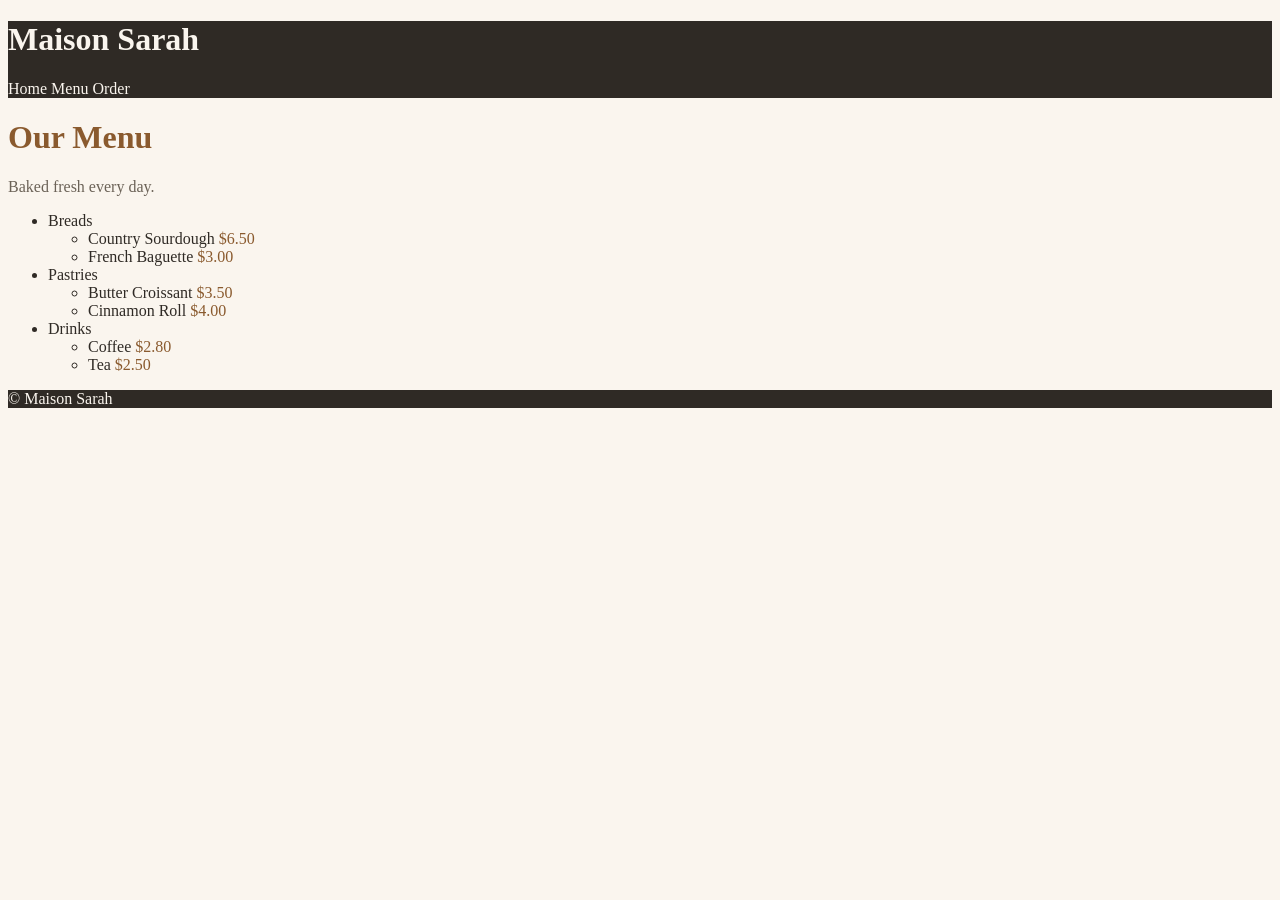
==== menu.html @ 4c808e2c "Add base stylesheet with palette and nav styling" ====
<!doctype html>
<html lang="en">
  <head>
    <meta charset="UTF-8" />
    <meta name="viewport" content="width=device-width, initial-scale=1.0" />
    <title>Menu - Maison Sarah</title>
    <link rel="stylesheet" href="styles.css" />
  </head>

  <body>
    <header>
      <h1 class="brand">Maison Sarah</h1>

      <nav>
        <a href="index.html">Home</a>
        <a href="menu.html">Menu</a>
        <a href="order.html">Order</a>
      </nav>
    </header>

    <main>
      <h1>Our Menu</h1>

      <p class="tagline">Baked fresh every day.</p>

      <ul>
        <li>
          Breads

          <ul>
            <li>
              Country Sourdough
              <span class="price">$6.50</span>
            </li>

            <li>
              French Baguette
              <span class="price">$3.00</span>
            </li>
          </ul>
        </li>

        <li>
          Pastries

          <ul>
            <li>
              Butter Croissant
              <span class="price">$3.50</span>
            </li>

            <li>
              Cinnamon Roll
              <span class="price">$4.00</span>
            </li>
          </ul>
        </li>

        <li>
          Drinks

          <ul>
            <li>
              Coffee
              <span class="price">$2.80</span>
            </li>

            <li>
              Tea
              <span class="price">$2.50</span>
            </li>
          </ul>
        </li>
      </ul>
    </main>

    <footer>
      <p>© Maison Sarah</p>
    </footer>
  </body>
</html>
---- styles.css ----
body {
  background-color: #faf5ee;
  color: #2f2a25;
}

header,
footer {
  background-color: #2f2a25;
  color: #faf5ee;
}

h1,
h2 {
  color: #8a5a2e;
}

header .brand {
  color: #faf5ee;
}

nav a {
  color: #faf5ee;
  text-decoration: none;
}

.tagline {
  color: #6b6257;
}

.price {
  color: #8a5a2e;
}
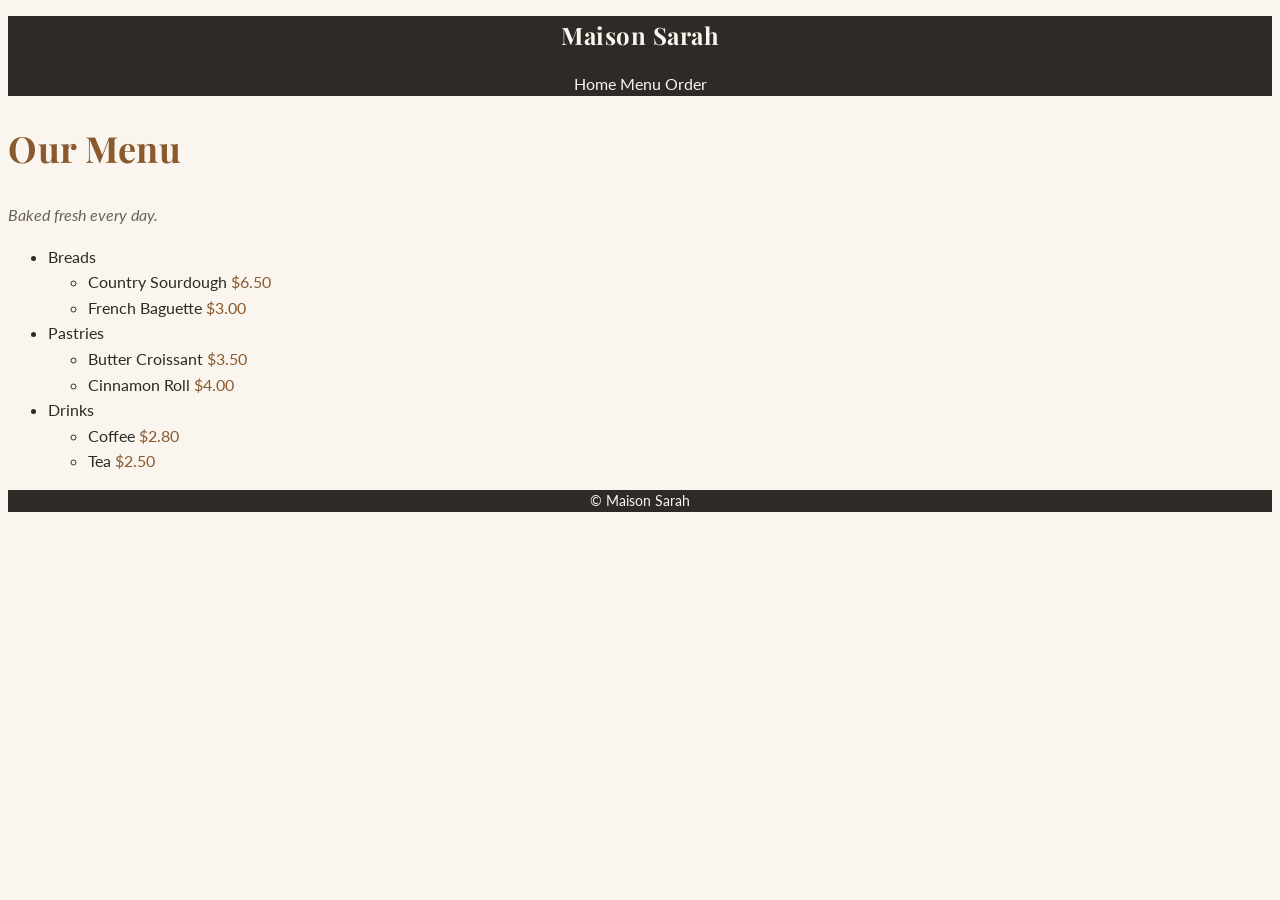
==== commit 9a24520b: "Add type system with Playfair Display and Lato on a rem scale" ====
--- a/menu.html
+++ b/menu.html
@@ -4,6 +4,12 @@
     <meta charset="UTF-8" />
     <meta name="viewport" content="width=device-width, initial-scale=1.0" />
     <title>Menu - Maison Sarah</title>
+    <link rel="preconnect" href="https://fonts.googleapis.com" />
+    <link rel="preconnect" href="https://fonts.gstatic.com" crossorigin />
+    <link
+      href="https://fonts.googleapis.com/css2?family=Lato:wght@400;700&family=Playfair+Display:wght@600;700&display=swap"
+      rel="stylesheet"
+    />
     <link rel="stylesheet" href="styles.css" />
   </head>
 
--- a/styles.css
+++ b/styles.css
@@ -1,17 +1,40 @@
+html {
+  font-size: 62.5%;
+}
+
 body {
   background-color: #faf5ee;
   color: #2f2a25;
+
+  font-family: "Lato", sans-serif;
+  font-size: 1.6rem;
+  line-height: 1.6;
+}
+
+h1 {
+  font-family: "Playfair Display", serif;
+  font-size: 3.6rem;
+  letter-spacing: 0.05rem;
+  color: #8a5a2e;
+}
+
+h2 {
+  font-family: "Playfair Display", serif;
+  font-size: 2.4rem;
+  color: #8a5a2e;
+}
+
+.brand {
+  font-family: "Playfair Display", serif;
+  font-size: 2.4rem;
+  font-weight: 700;
 }
 
 header,
 footer {
   background-color: #2f2a25;
   color: #faf5ee;
-}
-
-h1,
-h2 {
-  color: #8a5a2e;
+  text-align: center;
 }
 
 header .brand {
@@ -25,8 +48,13 @@
 
 .tagline {
   color: #6b6257;
+  font-style: italic;
 }
 
 .price {
   color: #8a5a2e;
 }
+
+footer {
+  font-size: 1.4rem;
+}
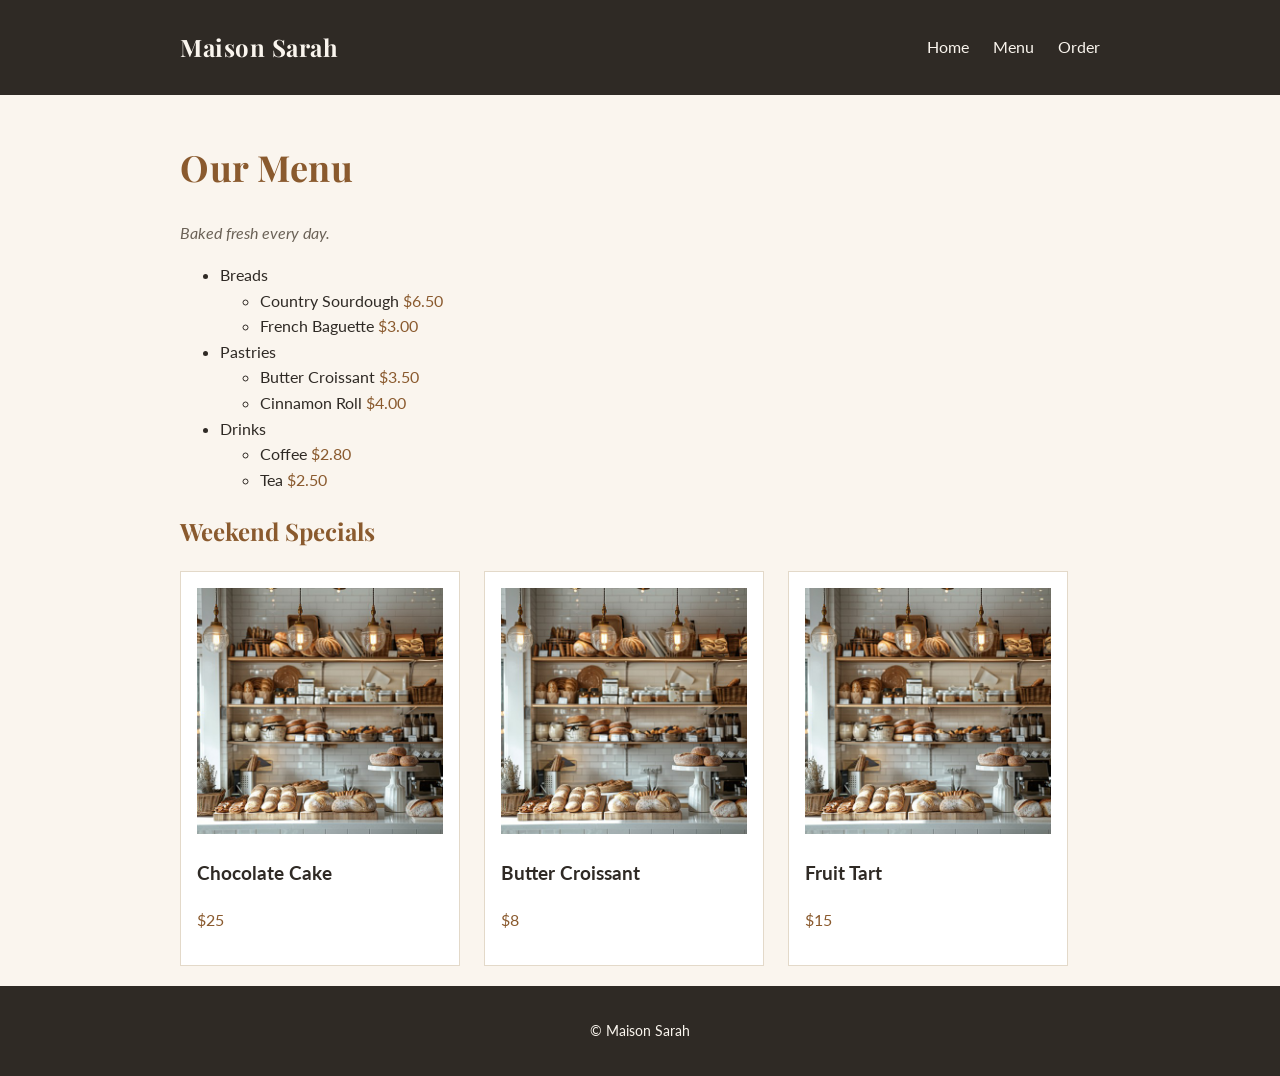
==== commit 92afbaef: "Add container, flexbox nav, and weekend specials card row" ====
--- a/menu.html
+++ b/menu.html
@@ -4,84 +4,126 @@
     <meta charset="UTF-8" />
     <meta name="viewport" content="width=device-width, initial-scale=1.0" />
     <title>Menu - Maison Sarah</title>
+
     <link rel="preconnect" href="https://fonts.googleapis.com" />
     <link rel="preconnect" href="https://fonts.gstatic.com" crossorigin />
+
     <link
       href="https://fonts.googleapis.com/css2?family=Lato:wght@400;700&family=Playfair+Display:wght@600;700&display=swap"
       rel="stylesheet"
     />
+
     <link rel="stylesheet" href="styles.css" />
   </head>
 
   <body>
     <header>
-      <h1 class="brand">Maison Sarah</h1>
+      <div class="container header-bar">
+        <h1 class="brand">Maison Sarah</h1>
 
-      <nav>
-        <a href="index.html">Home</a>
-        <a href="menu.html">Menu</a>
-        <a href="order.html">Order</a>
-      </nav>
+        <nav>
+          <a href="index.html">Home</a>
+          <a href="menu.html">Menu</a>
+          <a href="order.html">Order</a>
+        </nav>
+      </div>
     </header>
 
     <main>
-      <h1>Our Menu</h1>
+      <div class="container">
+        <h1>Our Menu</h1>
 
-      <p class="tagline">Baked fresh every day.</p>
+        <p class="tagline">Baked fresh every day.</p>
 
-      <ul>
-        <li>
-          Breads
+        <ul>
+          <li>
+            Breads
 
-          <ul>
-            <li>
-              Country Sourdough
-              <span class="price">$6.50</span>
-            </li>
+            <ul>
+              <li>
+                Country Sourdough
+                <span class="price">$6.50</span>
+              </li>
 
-            <li>
-              French Baguette
-              <span class="price">$3.00</span>
-            </li>
-          </ul>
-        </li>
+              <li>
+                French Baguette
+                <span class="price">$3.00</span>
+              </li>
+            </ul>
+          </li>
 
-        <li>
-          Pastries
+          <li>
+            Pastries
 
-          <ul>
-            <li>
-              Butter Croissant
-              <span class="price">$3.50</span>
-            </li>
+            <ul>
+              <li>
+                Butter Croissant
+                <span class="price">$3.50</span>
+              </li>
 
-            <li>
-              Cinnamon Roll
-              <span class="price">$4.00</span>
-            </li>
-          </ul>
-        </li>
+              <li>
+                Cinnamon Roll
+                <span class="price">$4.00</span>
+              </li>
+            </ul>
+          </li>
 
-        <li>
-          Drinks
+          <li>
+            Drinks
 
-          <ul>
-            <li>
-              Coffee
-              <span class="price">$2.80</span>
-            </li>
+            <ul>
+              <li>
+                Coffee
+                <span class="price">$2.80</span>
+              </li>
 
-            <li>
-              Tea
-              <span class="price">$2.50</span>
-            </li>
-          </ul>
-        </li>
-      </ul>
+              <li>
+                Tea
+                <span class="price">$2.50</span>
+              </li>
+            </ul>
+          </li>
+        </ul>
+
+        <section>
+          <h2>Weekend Specials</h2>
+
+          <div class="card-row">
+            <article class="card">
+              <img
+                src="images/hero-bakery.jpg"
+                alt="Chocolate cake with chocolate topping on a white plate."
+              />
+              <h3>Chocolate Cake</h3>
+              <p class="price">$25</p>
+            </article>
+
+            <article class="card">
+              <img
+                src="images/hero-bakery.jpg"
+                alt="Fresh butter croissants arranged on a bakery tray."
+              />
+              <h3>Butter Croissant</h3>
+              <p class="price">$8</p>
+            </article>
+
+            <article class="card">
+              <img
+                src="images/hero-bakery.jpg"
+                alt="Fruit tart decorated with fresh seasonal fruits."
+              />
+              <h3>Fruit Tart</h3>
+              <p class="price">$15</p>
+            </article>
+          </div>
+        </section>
+      </div>
     </main>
 
     <footer>
-      <p>© Maison Sarah</p>
+      <div class="container">
+        <p>© Maison Sarah</p>
+      </div>
     </footer>
   </body>
 </html>
--- a/styles.css
+++ b/styles.css
@@ -1,31 +1,41 @@
+* {
+  box-sizing: border-box;
+}
+
 html {
   font-size: 62.5%;
 }
 
 body {
+  margin: 0;
   background-color: #faf5ee;
   color: #2f2a25;
-
-  font-family: "Lato", sans-serif;
+  font-family: 'Lato', sans-serif;
   font-size: 1.6rem;
   line-height: 1.6;
 }
 
+.container {
+  max-width: 96rem;
+  margin: 0 auto;
+  padding: 0 2rem;
+}
+
 h1 {
-  font-family: "Playfair Display", serif;
+  font-family: 'Playfair Display', serif;
   font-size: 3.6rem;
   letter-spacing: 0.05rem;
   color: #8a5a2e;
 }
 
 h2 {
-  font-family: "Playfair Display", serif;
+  font-family: 'Playfair Display', serif;
   font-size: 2.4rem;
   color: #8a5a2e;
 }
 
 .brand {
-  font-family: "Playfair Display", serif;
+  font-family: 'Playfair Display', serif;
   font-size: 2.4rem;
   font-weight: 700;
 }
@@ -41,9 +51,34 @@
   color: #faf5ee;
 }
 
+.header-bar {
+  display: flex;
+  justify-content: space-between;
+  align-items: center;
+  padding: 1.2rem 2rem;
+}
+
+nav {
+  display: flex;
+  gap: 2.4rem;
+}
+
 nav a {
   color: #faf5ee;
   text-decoration: none;
+}
+
+main {
+  padding: 2rem 0;
+}
+
+footer {
+  padding: 2rem 0;
+  font-size: 1.4rem;
+}
+
+.hero img {
+  max-width: 100%;
 }
 
 .tagline {
@@ -55,6 +90,19 @@
   color: #8a5a2e;
 }
 
-footer {
-  font-size: 1.4rem;
-}+.card-row {
+  display: flex;
+  flex-wrap: wrap;
+  gap: 2.4rem;
+}
+
+.card {
+  background-color: #ffffff;
+  border: 1px solid #e3d9c9;
+  padding: 1.6rem;
+  max-width: 28rem;
+}
+
+.card img {
+  width: 100%;
+}
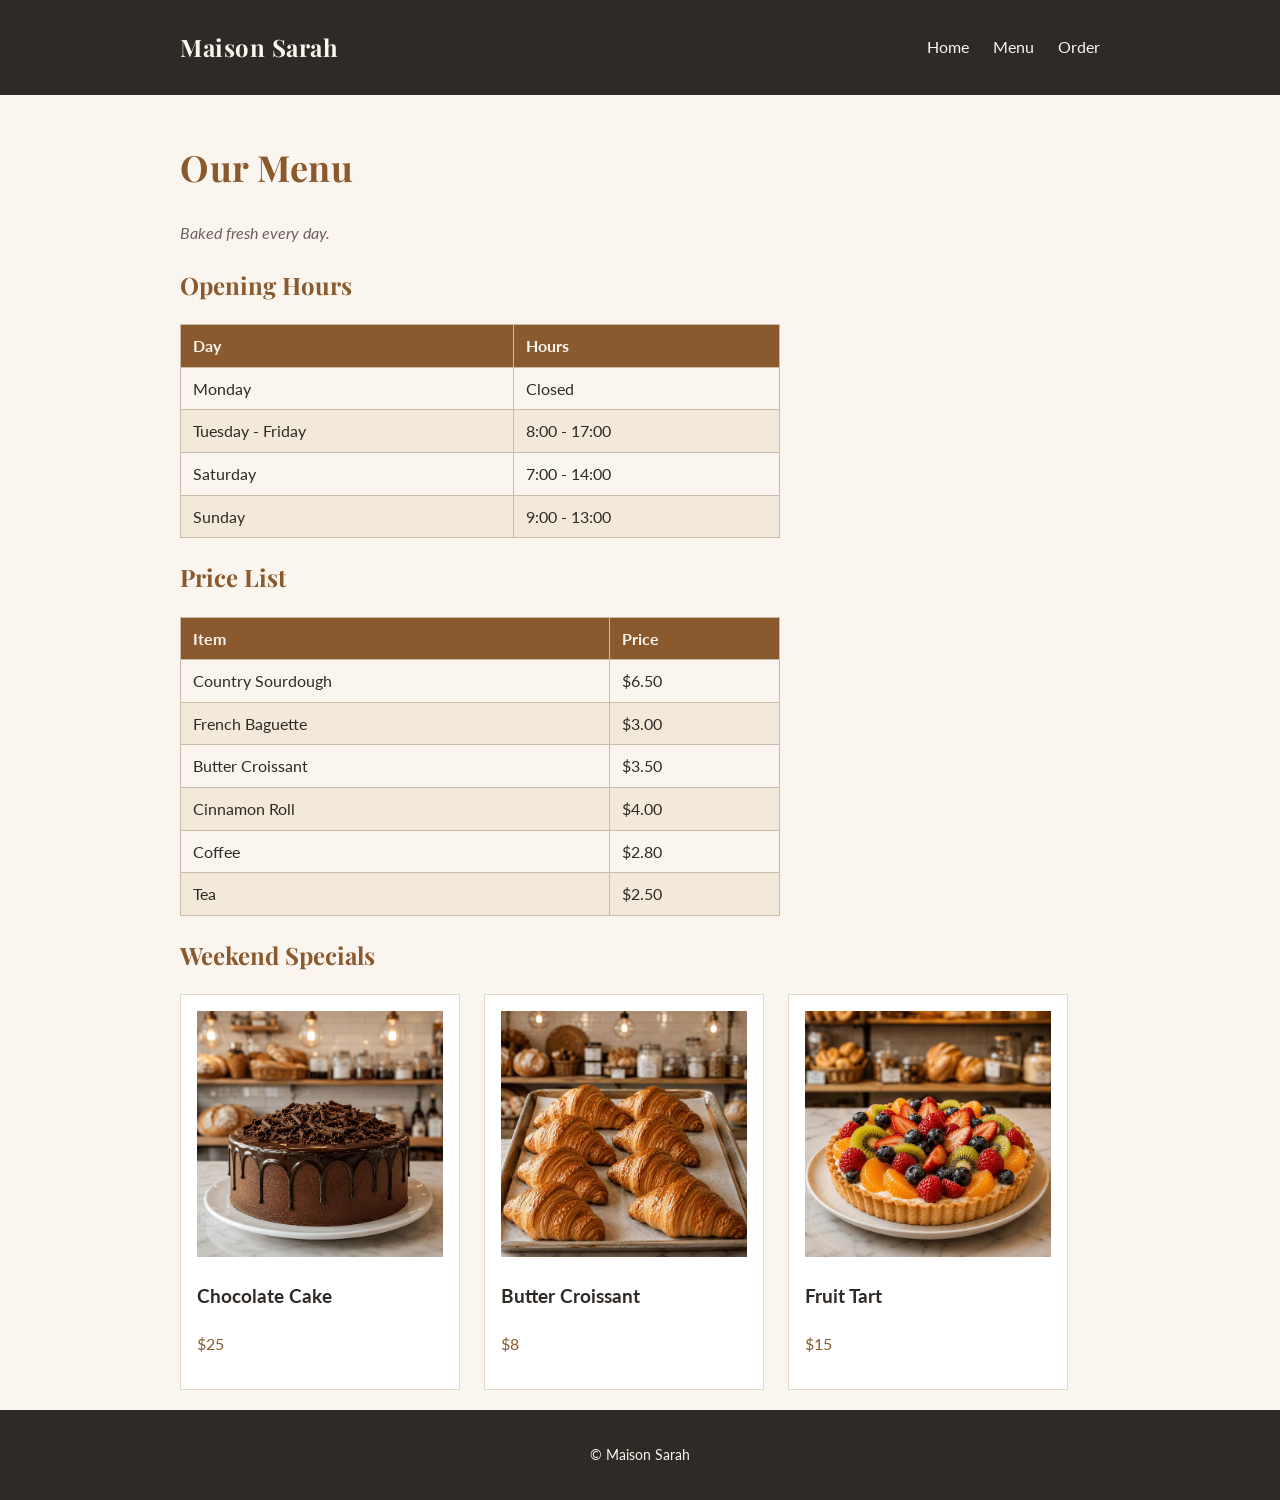
==== commit 038e1a00: "Add hours and price tables and the weekend pre-order form" ====
--- a/menu.html
+++ b/menu.html
@@ -35,55 +35,85 @@
 
         <p class="tagline">Baked fresh every day.</p>
 
-        <ul>
-          <li>
-            Breads
+        <section>
+          <h2>Opening Hours</h2>
 
-            <ul>
-              <li>
-                Country Sourdough
-                <span class="price">$6.50</span>
-              </li>
+          <table>
+            <thead>
+              <tr>
+                <th>Day</th>
+                <th>Hours</th>
+              </tr>
+            </thead>
 
-              <li>
-                French Baguette
-                <span class="price">$3.00</span>
-              </li>
-            </ul>
-          </li>
+            <tbody>
+              <tr>
+                <td>Monday</td>
+                <td>Closed</td>
+              </tr>
 
-          <li>
-            Pastries
+              <tr>
+                <td>Tuesday - Friday</td>
+                <td>8:00 - 17:00</td>
+              </tr>
 
-            <ul>
-              <li>
-                Butter Croissant
-                <span class="price">$3.50</span>
-              </li>
+              <tr>
+                <td>Saturday</td>
+                <td>7:00 - 14:00</td>
+              </tr>
 
-              <li>
-                Cinnamon Roll
-                <span class="price">$4.00</span>
-              </li>
-            </ul>
-          </li>
+              <tr>
+                <td>Sunday</td>
+                <td>9:00 - 13:00</td>
+              </tr>
+            </tbody>
+          </table>
+        </section>
 
-          <li>
-            Drinks
+        <section>
+          <h2>Price List</h2>
 
-            <ul>
-              <li>
-                Coffee
-                <span class="price">$2.80</span>
-              </li>
+          <table>
+            <thead>
+              <tr>
+                <th>Item</th>
+                <th>Price</th>
+              </tr>
+            </thead>
 
-              <li>
-                Tea
-                <span class="price">$2.50</span>
-              </li>
-            </ul>
-          </li>
-        </ul>
+            <tbody>
+              <tr>
+                <td>Country Sourdough</td>
+                <td>$6.50</td>
+              </tr>
+
+              <tr>
+                <td>French Baguette</td>
+                <td>$3.00</td>
+              </tr>
+
+              <tr>
+                <td>Butter Croissant</td>
+                <td>$3.50</td>
+              </tr>
+
+              <tr>
+                <td>Cinnamon Roll</td>
+                <td>$4.00</td>
+              </tr>
+
+              <tr>
+                <td>Coffee</td>
+                <td>$2.80</td>
+              </tr>
+
+              <tr>
+                <td>Tea</td>
+                <td>$2.50</td>
+              </tr>
+            </tbody>
+          </table>
+        </section>
 
         <section>
           <h2>Weekend Specials</h2>
@@ -91,27 +121,30 @@
           <div class="card-row">
             <article class="card">
               <img
-                src="images/hero-bakery.jpg"
+                src="images/chocolate-cak.jpeg"
                 alt="Chocolate cake with chocolate topping on a white plate."
               />
+
               <h3>Chocolate Cake</h3>
               <p class="price">$25</p>
             </article>
 
             <article class="card">
               <img
-                src="images/hero-bakery.jpg"
+                src="images/butter-croissan.jpeg"
                 alt="Fresh butter croissants arranged on a bakery tray."
               />
+
               <h3>Butter Croissant</h3>
               <p class="price">$8</p>
             </article>
 
             <article class="card">
               <img
-                src="images/hero-bakery.jpg"
+                src="images/tar.jpeg"
                 alt="Fruit tart decorated with fresh seasonal fruits."
               />
+
               <h3>Fruit Tart</h3>
               <p class="price">$15</p>
             </article>
--- a/styles.css
+++ b/styles.css
@@ -106,3 +106,91 @@
 .card img {
   width: 100%;
 }
+
+table {
+  border-collapse: collapse;
+  margin: 2rem 0;
+  width: 100%;
+  max-width: 60rem;
+}
+
+th,
+td {
+  border: 1px solid #c9bda9;
+  padding: 0.8rem 1.2rem;
+  text-align: left;
+}
+
+th {
+  background-color: #8a5a2e;
+  color: #faf5ee;
+}
+
+tbody tr:nth-child(even) {
+  background-color: #f2e9db;
+}
+
+fieldset {
+  border: 1px solid #e3d9c9;
+  padding: 2rem;
+  margin-bottom: 2rem;
+  background-color: #ffffff;
+}
+
+legend {
+  font-family: 'Playfair Display', serif;
+  font-size: 2rem;
+  font-weight: 700;
+  color: #8a5a2e;
+}
+
+.field {
+  font-family: 'Lato', sans-serif;
+  font-size: 1.6rem;
+  padding: 0.8rem;
+  border: 1px solid #c9bda9;
+  width: 100%;
+  max-width: 40rem;
+  margin-bottom: 1.2rem;
+}
+
+label {
+  display: block;
+  font-weight: 700;
+  margin-bottom: 0.4rem;
+}
+
+.choice {
+  margin-bottom: 1rem;
+}
+
+.choice label {
+  display: inline;
+  font-weight: 400;
+}
+
+.field:focus {
+  outline: 3px solid #e9b872;
+}
+
+input:required {
+  border-left: 4px solid #8a5a2e;
+}
+
+input {
+  accent-color: #8a5a2e;
+}
+
+button {
+  font-family: 'Lato', sans-serif;
+  font-size: 1.6rem;
+  padding: 1rem 2rem;
+  background-color: #8a5a2e;
+  color: #faf5ee;
+  border: none;
+  cursor: pointer;
+}
+
+button:hover {
+  opacity: 0.9;
+}
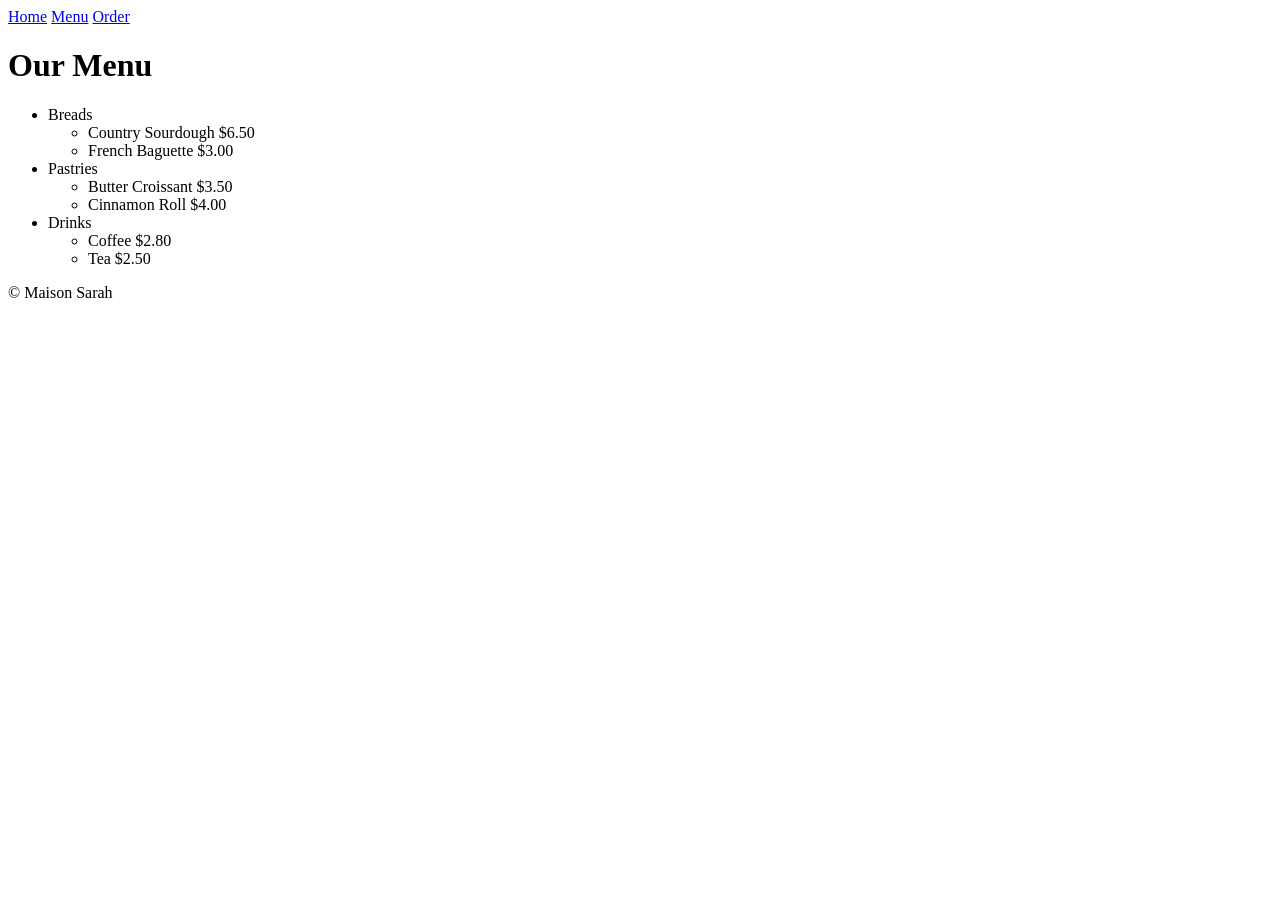
==== commit cdaa6898: "Merge pull request #2 from snezamha/exercise-03-page-structure Add three-page structure with shared " ====
--- a/menu.html
+++ b/menu.html
@@ -4,159 +4,73 @@
     <meta charset="UTF-8" />
     <meta name="viewport" content="width=device-width, initial-scale=1.0" />
     <title>Menu - Maison Sarah</title>
-
-    <link rel="preconnect" href="https://fonts.googleapis.com" />
-    <link rel="preconnect" href="https://fonts.gstatic.com" crossorigin />
-
-    <link
-      href="https://fonts.googleapis.com/css2?family=Lato:wght@400;700&family=Playfair+Display:wght@600;700&display=swap"
-      rel="stylesheet"
-    />
-
-    <link rel="stylesheet" href="styles.css" />
   </head>
 
   <body>
     <header>
-      <div class="container header-bar">
-        <h1 class="brand">Maison Sarah</h1>
-
-        <nav>
-          <a href="index.html">Home</a>
-          <a href="menu.html">Menu</a>
-          <a href="order.html">Order</a>
-        </nav>
-      </div>
+      <nav>
+        <a href="index.html">Home</a>
+        <a href="menu.html">Menu</a>
+        <a href="order.html">Order</a>
+      </nav>
     </header>
 
     <main>
-      <div class="container">
-        <h1>Our Menu</h1>
+      <h1>Our Menu</h1>
 
-        <p class="tagline">Baked fresh every day.</p>
+      <ul>
+        <li>
+          Breads
 
-        <section>
-          <h2>Opening Hours</h2>
+          <ul>
+            <li>
+              Country Sourdough
+              <span>$6.50</span>
+            </li>
 
-          <table>
-            <thead>
-              <tr>
-                <th>Day</th>
-                <th>Hours</th>
-              </tr>
-            </thead>
+            <li>
+              French Baguette
+              <span>$3.00</span>
+            </li>
+          </ul>
+        </li>
 
-            <tbody>
-              <tr>
-                <td>Monday</td>
-                <td>Closed</td>
-              </tr>
+        <li>
+          Pastries
 
-              <tr>
-                <td>Tuesday - Friday</td>
-                <td>8:00 - 17:00</td>
-              </tr>
+          <ul>
+            <li>
+              Butter Croissant
+              <span>$3.50</span>
+            </li>
 
-              <tr>
-                <td>Saturday</td>
-                <td>7:00 - 14:00</td>
-              </tr>
+            <li>
+              Cinnamon Roll
+              <span>$4.00</span>
+            </li>
+          </ul>
+        </li>
 
-              <tr>
-                <td>Sunday</td>
-                <td>9:00 - 13:00</td>
-              </tr>
-            </tbody>
-          </table>
-        </section>
+        <li>
+          Drinks
 
-        <section>
-          <h2>Price List</h2>
+          <ul>
+            <li>
+              Coffee
+              <span>$2.80</span>
+            </li>
 
-          <table>
-            <thead>
-              <tr>
-                <th>Item</th>
-                <th>Price</th>
-              </tr>
-            </thead>
-
-            <tbody>
-              <tr>
-                <td>Country Sourdough</td>
-                <td>$6.50</td>
-              </tr>
-
-              <tr>
-                <td>French Baguette</td>
-                <td>$3.00</td>
-              </tr>
-
-              <tr>
-                <td>Butter Croissant</td>
-                <td>$3.50</td>
-              </tr>
-
-              <tr>
-                <td>Cinnamon Roll</td>
-                <td>$4.00</td>
-              </tr>
-
-              <tr>
-                <td>Coffee</td>
-                <td>$2.80</td>
-              </tr>
-
-              <tr>
-                <td>Tea</td>
-                <td>$2.50</td>
-              </tr>
-            </tbody>
-          </table>
-        </section>
-
-        <section>
-          <h2>Weekend Specials</h2>
-
-          <div class="card-row">
-            <article class="card">
-              <img
-                src="images/chocolate-cak.jpeg"
-                alt="Chocolate cake with chocolate topping on a white plate."
-              />
-
-              <h3>Chocolate Cake</h3>
-              <p class="price">$25</p>
-            </article>
-
-            <article class="card">
-              <img
-                src="images/butter-croissan.jpeg"
-                alt="Fresh butter croissants arranged on a bakery tray."
-              />
-
-              <h3>Butter Croissant</h3>
-              <p class="price">$8</p>
-            </article>
-
-            <article class="card">
-              <img
-                src="images/tar.jpeg"
-                alt="Fruit tart decorated with fresh seasonal fruits."
-              />
-
-              <h3>Fruit Tart</h3>
-              <p class="price">$15</p>
-            </article>
-          </div>
-        </section>
-      </div>
+            <li>
+              Tea
+              <span>$2.50</span>
+            </li>
+          </ul>
+        </li>
+      </ul>
     </main>
 
     <footer>
-      <div class="container">
-        <p>© Maison Sarah</p>
-      </div>
+      <p>© Maison Sarah</p>
     </footer>
   </body>
 </html>
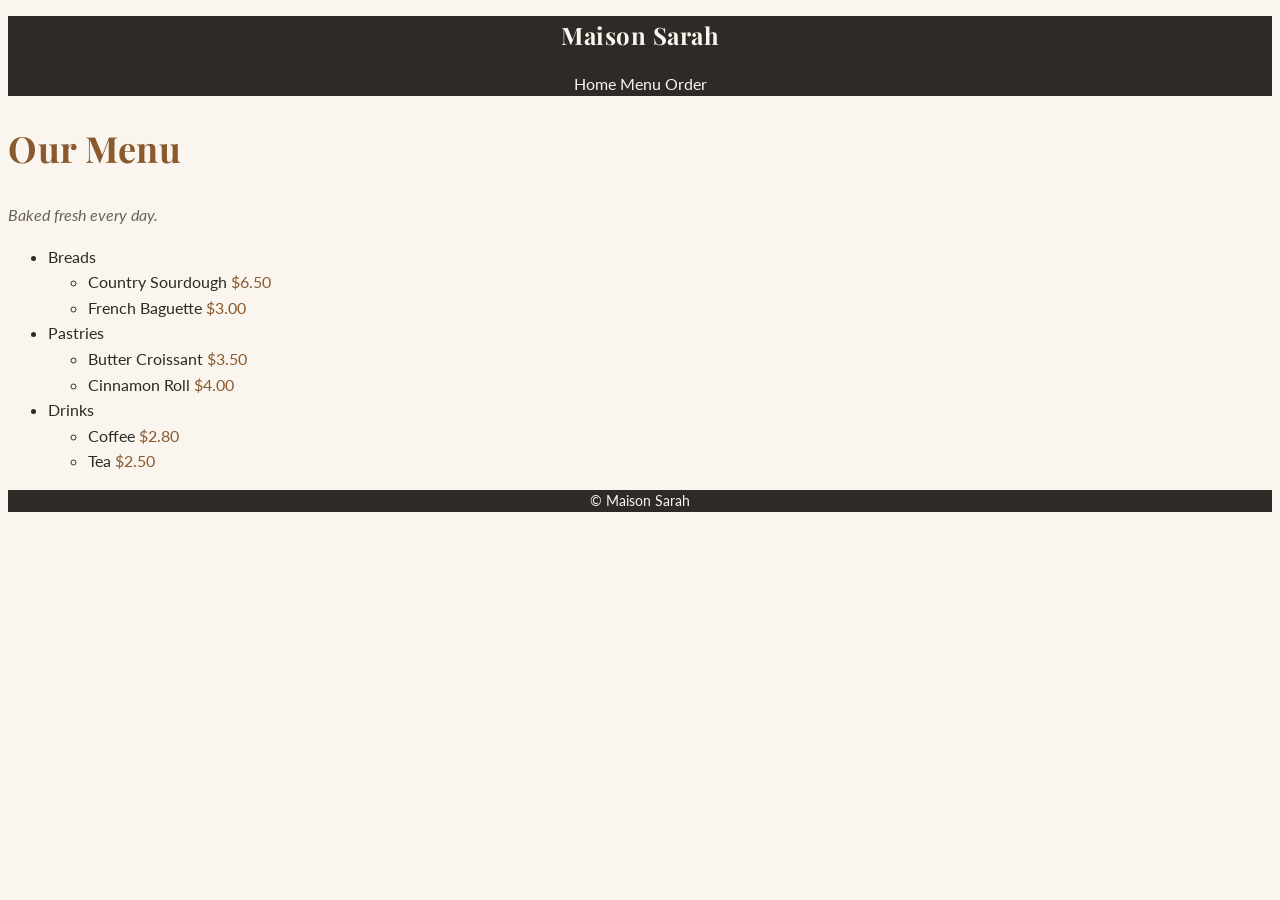
==== commit 4d783086: "Merge pull request #4 from snezamha/exercise-05-typography Add type system with Playfair Display and" ====
--- a/menu.html
+++ b/menu.html
@@ -4,10 +4,19 @@
     <meta charset="UTF-8" />
     <meta name="viewport" content="width=device-width, initial-scale=1.0" />
     <title>Menu - Maison Sarah</title>
+    <link rel="preconnect" href="https://fonts.googleapis.com" />
+    <link rel="preconnect" href="https://fonts.gstatic.com" crossorigin />
+    <link
+      href="https://fonts.googleapis.com/css2?family=Lato:wght@400;700&family=Playfair+Display:wght@600;700&display=swap"
+      rel="stylesheet"
+    />
+    <link rel="stylesheet" href="styles.css" />
   </head>
 
   <body>
     <header>
+      <h1 class="brand">Maison Sarah</h1>
+
       <nav>
         <a href="index.html">Home</a>
         <a href="menu.html">Menu</a>
@@ -18,6 +27,8 @@
     <main>
       <h1>Our Menu</h1>
 
+      <p class="tagline">Baked fresh every day.</p>
+
       <ul>
         <li>
           Breads
@@ -25,12 +36,12 @@
           <ul>
             <li>
               Country Sourdough
-              <span>$6.50</span>
+              <span class="price">$6.50</span>
             </li>
 
             <li>
               French Baguette
-              <span>$3.00</span>
+              <span class="price">$3.00</span>
             </li>
           </ul>
         </li>
@@ -41,12 +52,12 @@
           <ul>
             <li>
               Butter Croissant
-              <span>$3.50</span>
+              <span class="price">$3.50</span>
             </li>
 
             <li>
               Cinnamon Roll
-              <span>$4.00</span>
+              <span class="price">$4.00</span>
             </li>
           </ul>
         </li>
@@ -57,12 +68,12 @@
           <ul>
             <li>
               Coffee
-              <span>$2.80</span>
+              <span class="price">$2.80</span>
             </li>
 
             <li>
               Tea
-              <span>$2.50</span>
+              <span class="price">$2.50</span>
             </li>
           </ul>
         </li>
--- a/styles.css
+++ b/styles.css
@@ -0,0 +1,60 @@
+html {
+  font-size: 62.5%;
+}
+
+body {
+  background-color: #faf5ee;
+  color: #2f2a25;
+
+  font-family: "Lato", sans-serif;
+  font-size: 1.6rem;
+  line-height: 1.6;
+}
+
+h1 {
+  font-family: "Playfair Display", serif;
+  font-size: 3.6rem;
+  letter-spacing: 0.05rem;
+  color: #8a5a2e;
+}
+
+h2 {
+  font-family: "Playfair Display", serif;
+  font-size: 2.4rem;
+  color: #8a5a2e;
+}
+
+.brand {
+  font-family: "Playfair Display", serif;
+  font-size: 2.4rem;
+  font-weight: 700;
+}
+
+header,
+footer {
+  background-color: #2f2a25;
+  color: #faf5ee;
+  text-align: center;
+}
+
+header .brand {
+  color: #faf5ee;
+}
+
+nav a {
+  color: #faf5ee;
+  text-decoration: none;
+}
+
+.tagline {
+  color: #6b6257;
+  font-style: italic;
+}
+
+.price {
+  color: #8a5a2e;
+}
+
+footer {
+  font-size: 1.4rem;
+}
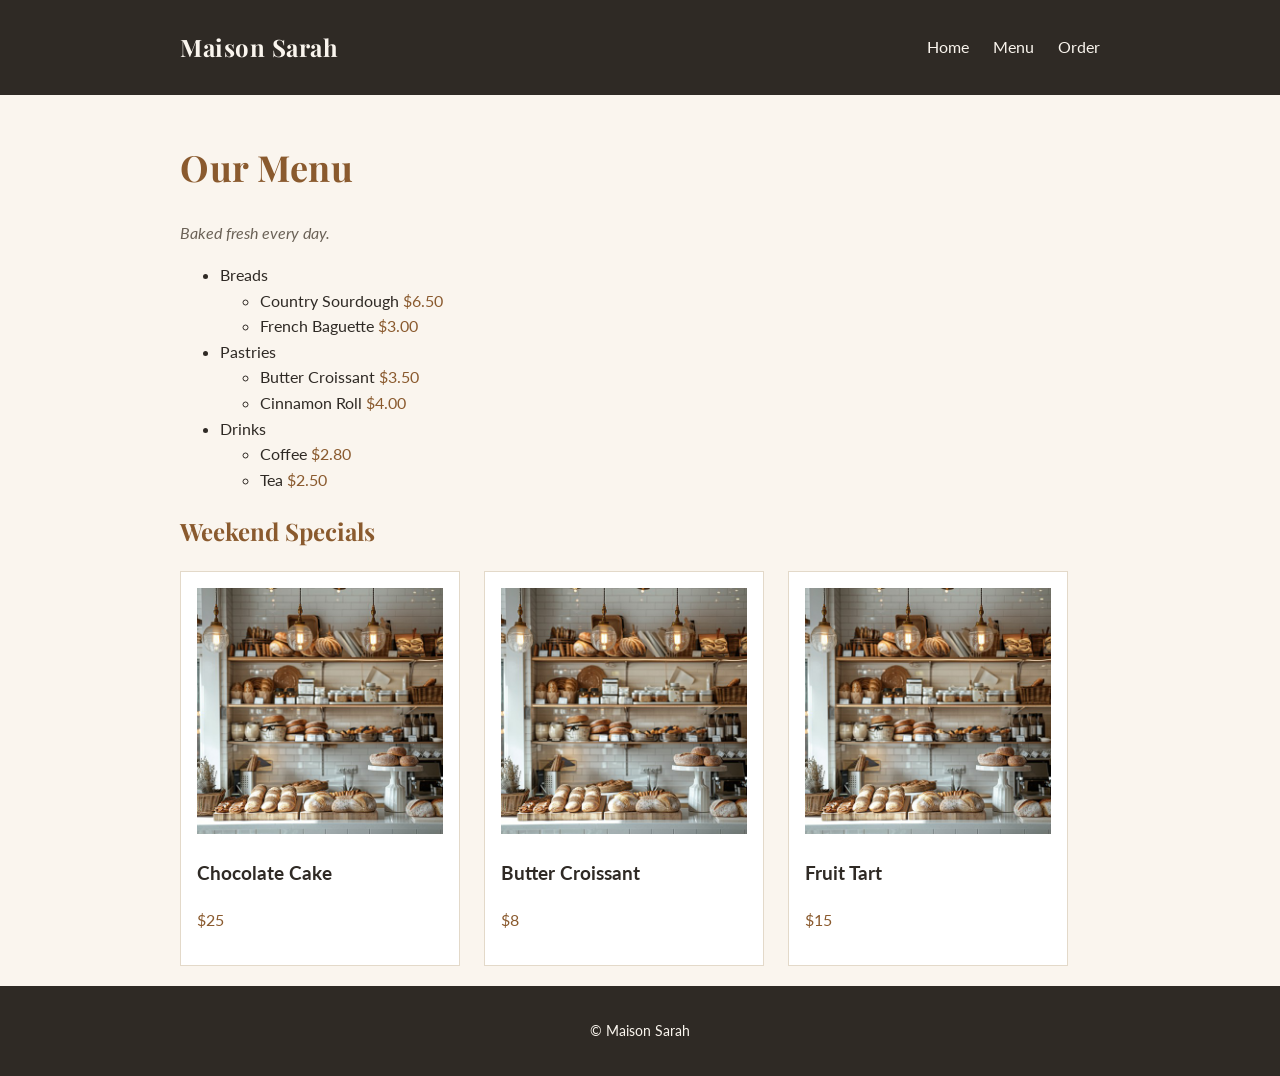
==== commit 8030e241: "Merge pull request #5 from snezamha/exercise-06-layout Add container, flexbox nav, and weekend speci" ====
--- a/menu.html
+++ b/menu.html
@@ -4,84 +4,126 @@
     <meta charset="UTF-8" />
     <meta name="viewport" content="width=device-width, initial-scale=1.0" />
     <title>Menu - Maison Sarah</title>
+
     <link rel="preconnect" href="https://fonts.googleapis.com" />
     <link rel="preconnect" href="https://fonts.gstatic.com" crossorigin />
+
     <link
       href="https://fonts.googleapis.com/css2?family=Lato:wght@400;700&family=Playfair+Display:wght@600;700&display=swap"
       rel="stylesheet"
     />
+
     <link rel="stylesheet" href="styles.css" />
   </head>
 
   <body>
     <header>
-      <h1 class="brand">Maison Sarah</h1>
+      <div class="container header-bar">
+        <h1 class="brand">Maison Sarah</h1>
 
-      <nav>
-        <a href="index.html">Home</a>
-        <a href="menu.html">Menu</a>
-        <a href="order.html">Order</a>
-      </nav>
+        <nav>
+          <a href="index.html">Home</a>
+          <a href="menu.html">Menu</a>
+          <a href="order.html">Order</a>
+        </nav>
+      </div>
     </header>
 
     <main>
-      <h1>Our Menu</h1>
+      <div class="container">
+        <h1>Our Menu</h1>
 
-      <p class="tagline">Baked fresh every day.</p>
+        <p class="tagline">Baked fresh every day.</p>
 
-      <ul>
-        <li>
-          Breads
+        <ul>
+          <li>
+            Breads
 
-          <ul>
-            <li>
-              Country Sourdough
-              <span class="price">$6.50</span>
-            </li>
+            <ul>
+              <li>
+                Country Sourdough
+                <span class="price">$6.50</span>
+              </li>
 
-            <li>
-              French Baguette
-              <span class="price">$3.00</span>
-            </li>
-          </ul>
-        </li>
+              <li>
+                French Baguette
+                <span class="price">$3.00</span>
+              </li>
+            </ul>
+          </li>
 
-        <li>
-          Pastries
+          <li>
+            Pastries
 
-          <ul>
-            <li>
-              Butter Croissant
-              <span class="price">$3.50</span>
-            </li>
+            <ul>
+              <li>
+                Butter Croissant
+                <span class="price">$3.50</span>
+              </li>
 
-            <li>
-              Cinnamon Roll
-              <span class="price">$4.00</span>
-            </li>
-          </ul>
-        </li>
+              <li>
+                Cinnamon Roll
+                <span class="price">$4.00</span>
+              </li>
+            </ul>
+          </li>
 
-        <li>
-          Drinks
+          <li>
+            Drinks
 
-          <ul>
-            <li>
-              Coffee
-              <span class="price">$2.80</span>
-            </li>
+            <ul>
+              <li>
+                Coffee
+                <span class="price">$2.80</span>
+              </li>
 
-            <li>
-              Tea
-              <span class="price">$2.50</span>
-            </li>
-          </ul>
-        </li>
-      </ul>
+              <li>
+                Tea
+                <span class="price">$2.50</span>
+              </li>
+            </ul>
+          </li>
+        </ul>
+
+        <section>
+          <h2>Weekend Specials</h2>
+
+          <div class="card-row">
+            <article class="card">
+              <img
+                src="images/hero-bakery.jpg"
+                alt="Chocolate cake with chocolate topping on a white plate."
+              />
+              <h3>Chocolate Cake</h3>
+              <p class="price">$25</p>
+            </article>
+
+            <article class="card">
+              <img
+                src="images/hero-bakery.jpg"
+                alt="Fresh butter croissants arranged on a bakery tray."
+              />
+              <h3>Butter Croissant</h3>
+              <p class="price">$8</p>
+            </article>
+
+            <article class="card">
+              <img
+                src="images/hero-bakery.jpg"
+                alt="Fruit tart decorated with fresh seasonal fruits."
+              />
+              <h3>Fruit Tart</h3>
+              <p class="price">$15</p>
+            </article>
+          </div>
+        </section>
+      </div>
     </main>
 
     <footer>
-      <p>© Maison Sarah</p>
+      <div class="container">
+        <p>© Maison Sarah</p>
+      </div>
     </footer>
   </body>
 </html>
--- a/styles.css
+++ b/styles.css
@@ -1,31 +1,41 @@
+* {
+  box-sizing: border-box;
+}
+
 html {
   font-size: 62.5%;
 }
 
 body {
+  margin: 0;
   background-color: #faf5ee;
   color: #2f2a25;
-
-  font-family: "Lato", sans-serif;
+  font-family: 'Lato', sans-serif;
   font-size: 1.6rem;
   line-height: 1.6;
 }
 
+.container {
+  max-width: 96rem;
+  margin: 0 auto;
+  padding: 0 2rem;
+}
+
 h1 {
-  font-family: "Playfair Display", serif;
+  font-family: 'Playfair Display', serif;
   font-size: 3.6rem;
   letter-spacing: 0.05rem;
   color: #8a5a2e;
 }
 
 h2 {
-  font-family: "Playfair Display", serif;
+  font-family: 'Playfair Display', serif;
   font-size: 2.4rem;
   color: #8a5a2e;
 }
 
 .brand {
-  font-family: "Playfair Display", serif;
+  font-family: 'Playfair Display', serif;
   font-size: 2.4rem;
   font-weight: 700;
 }
@@ -41,9 +51,34 @@
   color: #faf5ee;
 }
 
+.header-bar {
+  display: flex;
+  justify-content: space-between;
+  align-items: center;
+  padding: 1.2rem 2rem;
+}
+
+nav {
+  display: flex;
+  gap: 2.4rem;
+}
+
 nav a {
   color: #faf5ee;
   text-decoration: none;
+}
+
+main {
+  padding: 2rem 0;
+}
+
+footer {
+  padding: 2rem 0;
+  font-size: 1.4rem;
+}
+
+.hero img {
+  max-width: 100%;
 }
 
 .tagline {
@@ -55,6 +90,19 @@
   color: #8a5a2e;
 }
 
-footer {
-  font-size: 1.4rem;
-}+.card-row {
+  display: flex;
+  flex-wrap: wrap;
+  gap: 2.4rem;
+}
+
+.card {
+  background-color: #ffffff;
+  border: 1px solid #e3d9c9;
+  padding: 1.6rem;
+  max-width: 28rem;
+}
+
+.card img {
+  width: 100%;
+}
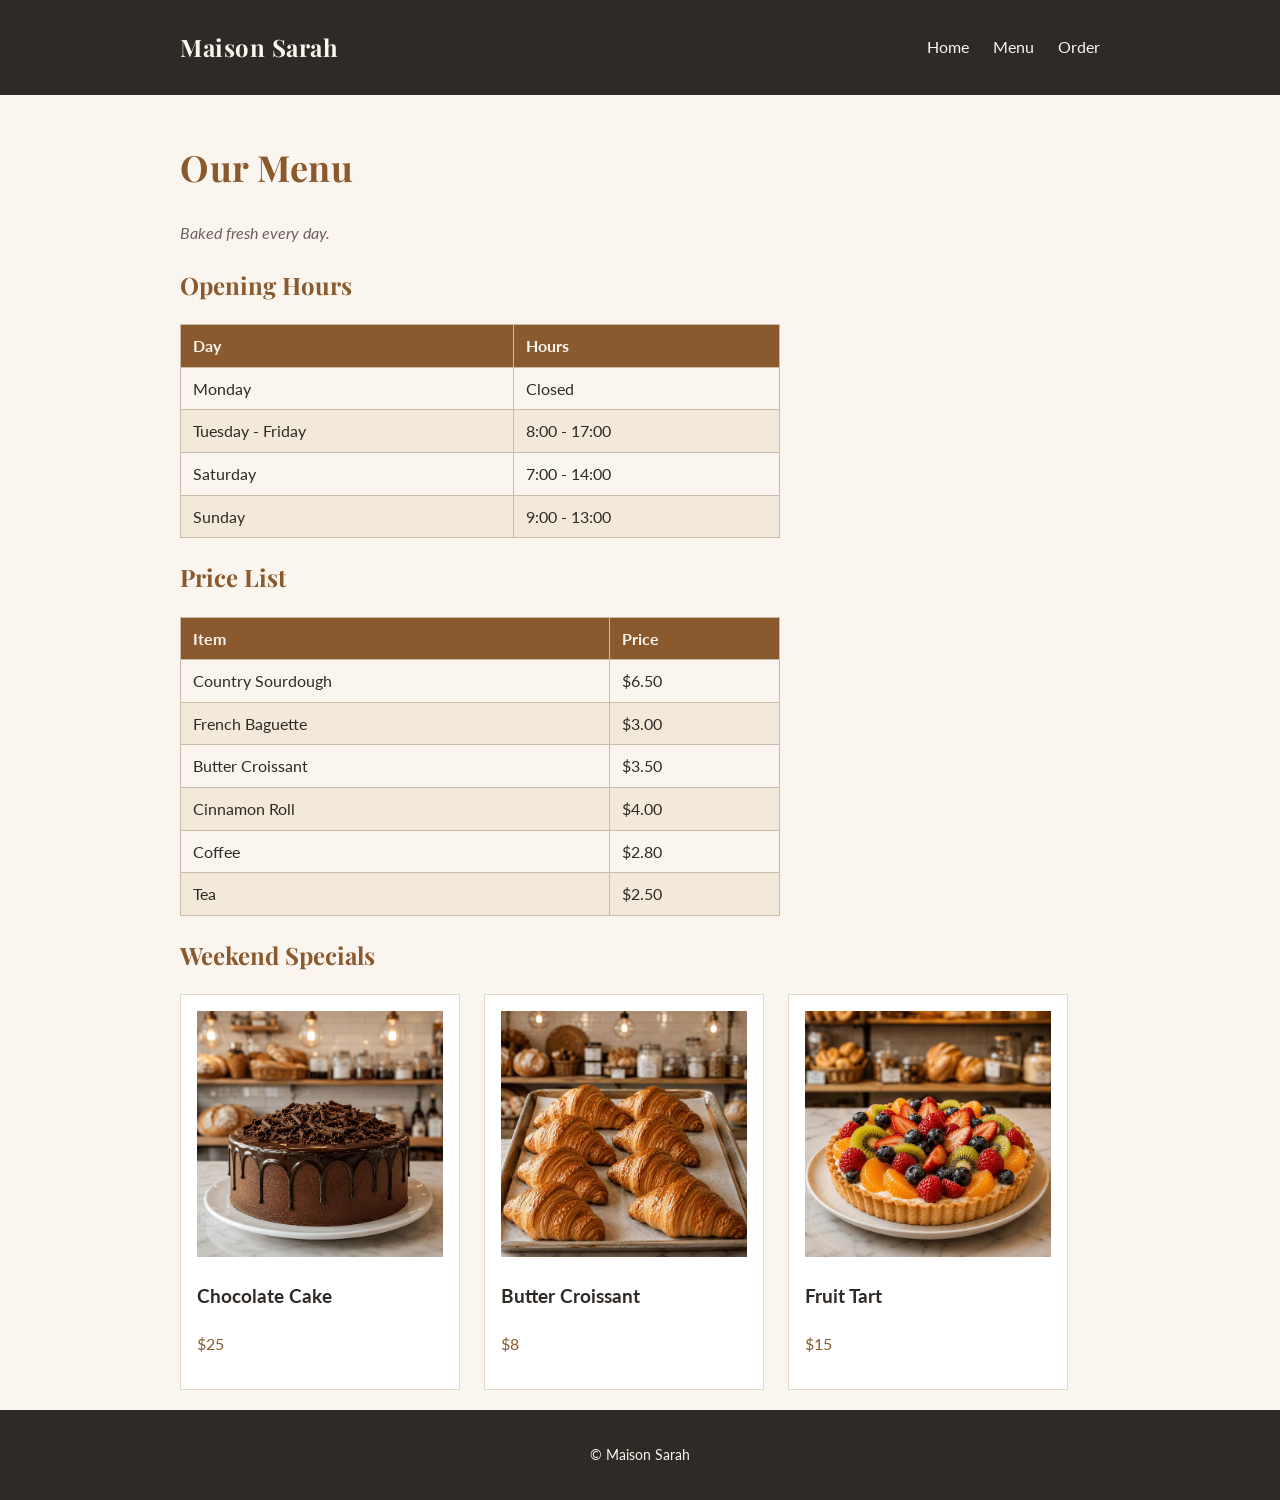
==== commit e67529e4: "Merge pull request #6 from snezamha/exercise-07-tables-and-form Add tables and weekend pre-order for" ====
--- a/menu.html
+++ b/menu.html
@@ -35,55 +35,85 @@
 
         <p class="tagline">Baked fresh every day.</p>
 
-        <ul>
-          <li>
-            Breads
+        <section>
+          <h2>Opening Hours</h2>
 
-            <ul>
-              <li>
-                Country Sourdough
-                <span class="price">$6.50</span>
-              </li>
+          <table>
+            <thead>
+              <tr>
+                <th>Day</th>
+                <th>Hours</th>
+              </tr>
+            </thead>
 
-              <li>
-                French Baguette
-                <span class="price">$3.00</span>
-              </li>
-            </ul>
-          </li>
+            <tbody>
+              <tr>
+                <td>Monday</td>
+                <td>Closed</td>
+              </tr>
 
-          <li>
-            Pastries
+              <tr>
+                <td>Tuesday - Friday</td>
+                <td>8:00 - 17:00</td>
+              </tr>
 
-            <ul>
-              <li>
-                Butter Croissant
-                <span class="price">$3.50</span>
-              </li>
+              <tr>
+                <td>Saturday</td>
+                <td>7:00 - 14:00</td>
+              </tr>
 
-              <li>
-                Cinnamon Roll
-                <span class="price">$4.00</span>
-              </li>
-            </ul>
-          </li>
+              <tr>
+                <td>Sunday</td>
+                <td>9:00 - 13:00</td>
+              </tr>
+            </tbody>
+          </table>
+        </section>
 
-          <li>
-            Drinks
+        <section>
+          <h2>Price List</h2>
 
-            <ul>
-              <li>
-                Coffee
-                <span class="price">$2.80</span>
-              </li>
+          <table>
+            <thead>
+              <tr>
+                <th>Item</th>
+                <th>Price</th>
+              </tr>
+            </thead>
 
-              <li>
-                Tea
-                <span class="price">$2.50</span>
-              </li>
-            </ul>
-          </li>
-        </ul>
+            <tbody>
+              <tr>
+                <td>Country Sourdough</td>
+                <td>$6.50</td>
+              </tr>
+
+              <tr>
+                <td>French Baguette</td>
+                <td>$3.00</td>
+              </tr>
+
+              <tr>
+                <td>Butter Croissant</td>
+                <td>$3.50</td>
+              </tr>
+
+              <tr>
+                <td>Cinnamon Roll</td>
+                <td>$4.00</td>
+              </tr>
+
+              <tr>
+                <td>Coffee</td>
+                <td>$2.80</td>
+              </tr>
+
+              <tr>
+                <td>Tea</td>
+                <td>$2.50</td>
+              </tr>
+            </tbody>
+          </table>
+        </section>
 
         <section>
           <h2>Weekend Specials</h2>
@@ -91,27 +121,30 @@
           <div class="card-row">
             <article class="card">
               <img
-                src="images/hero-bakery.jpg"
+                src="images/chocolate-cak.jpeg"
                 alt="Chocolate cake with chocolate topping on a white plate."
               />
+
               <h3>Chocolate Cake</h3>
               <p class="price">$25</p>
             </article>
 
             <article class="card">
               <img
-                src="images/hero-bakery.jpg"
+                src="images/butter-croissan.jpeg"
                 alt="Fresh butter croissants arranged on a bakery tray."
               />
+
               <h3>Butter Croissant</h3>
               <p class="price">$8</p>
             </article>
 
             <article class="card">
               <img
-                src="images/hero-bakery.jpg"
+                src="images/tar.jpeg"
                 alt="Fruit tart decorated with fresh seasonal fruits."
               />
+
               <h3>Fruit Tart</h3>
               <p class="price">$15</p>
             </article>
--- a/styles.css
+++ b/styles.css
@@ -106,3 +106,91 @@
 .card img {
   width: 100%;
 }
+
+table {
+  border-collapse: collapse;
+  margin: 2rem 0;
+  width: 100%;
+  max-width: 60rem;
+}
+
+th,
+td {
+  border: 1px solid #c9bda9;
+  padding: 0.8rem 1.2rem;
+  text-align: left;
+}
+
+th {
+  background-color: #8a5a2e;
+  color: #faf5ee;
+}
+
+tbody tr:nth-child(even) {
+  background-color: #f2e9db;
+}
+
+fieldset {
+  border: 1px solid #e3d9c9;
+  padding: 2rem;
+  margin-bottom: 2rem;
+  background-color: #ffffff;
+}
+
+legend {
+  font-family: 'Playfair Display', serif;
+  font-size: 2rem;
+  font-weight: 700;
+  color: #8a5a2e;
+}
+
+.field {
+  font-family: 'Lato', sans-serif;
+  font-size: 1.6rem;
+  padding: 0.8rem;
+  border: 1px solid #c9bda9;
+  width: 100%;
+  max-width: 40rem;
+  margin-bottom: 1.2rem;
+}
+
+label {
+  display: block;
+  font-weight: 700;
+  margin-bottom: 0.4rem;
+}
+
+.choice {
+  margin-bottom: 1rem;
+}
+
+.choice label {
+  display: inline;
+  font-weight: 400;
+}
+
+.field:focus {
+  outline: 3px solid #e9b872;
+}
+
+input:required {
+  border-left: 4px solid #8a5a2e;
+}
+
+input {
+  accent-color: #8a5a2e;
+}
+
+button {
+  font-family: 'Lato', sans-serif;
+  font-size: 1.6rem;
+  padding: 1rem 2rem;
+  background-color: #8a5a2e;
+  color: #faf5ee;
+  border: none;
+  cursor: pointer;
+}
+
+button:hover {
+  opacity: 0.9;
+}
